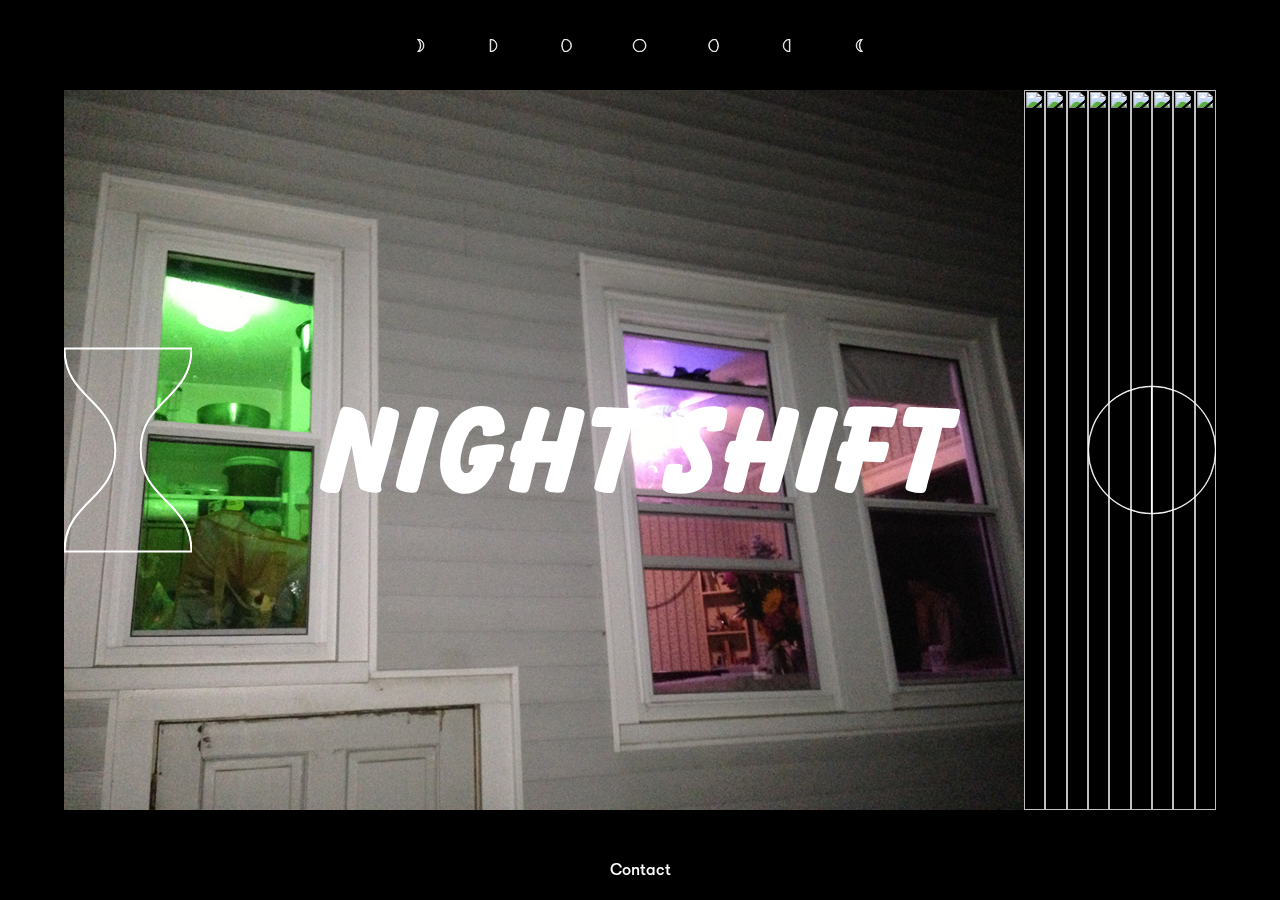
==== index.html @ 3c64d3d5 "first commit" ====
<!doctype html>
<html class="no-js night-shift" lang="">
    <head>
        <meta charset="utf-8">
        <meta http-equiv="x-ua-compatible" content="ie=edge">
        <title>night shift</title>
        <meta name="description" content="">
        <meta name="viewport" content="width=device-width, initial-scale=1">

        <link rel="apple-touch-icon" href="apple-touch-icon.png">
        <!-- Place favicon.ico in the root directory -->

        <link rel="stylesheet" type="text/css" href="//cdn.jsdelivr.net/jquery.slick/1.6.0/slick.css"/>
        <link rel="stylesheet" href="style.css">
        <script src="js/vendor/modernizr-2.8.3.min.js"></script>
    </head>
    <body>
        <!--[if lte IE 9]>
            <p class="browserupgrade">You are using an <strong>outdated</strong> browser. Please <a href="http://browsehappy.com/">upgrade your browser</a> to improve your experience and security.</p>
        <![endif]-->

        <div class="bg">
            <img src="img/nighshift_pix00001.JPG">
            <img src="img/nighshift_pix00002.JPG">
            <img src="img/nighshift_pix00003.JPG">
            <img src="img/nighshift_pix00004.JPG">
            <img src="img/nighshift_pix00005.JPG">
            <img src="img/nighshift_pix00006.JPG">
            <img src="img/nighshift_pix00007.JPG">
            <img src="img/nighshift_pix00008.JPG">
            <img src="img/nighshift_pix00009.JPG">
            <img src="img/nighshift_pix00010.JPG">
        </div>

        <div class="landing">
            <svg xmlns="http://www.w3.org/2000/svg" viewBox="0 0 645.03 88.49"><path d="M643.63,3.36c1,.28,1.4,1.26,1.4,2.66,0,2-1.4,7.7-2.8,11.62-1.4,3.64-2.38,4.48-5,4.48L627,22s-1.7,8.78-3.66,15.78c-7,25.48-9.94,36.55-11.48,42.85s-2.24,7-6.73,7a35,35,0,0,1-9.24-1.26c-4.2-1.12-5.74-2.24-5.74-4.06,0-2.24,7.84-29.69,16.94-58.81l.28-1.12.28-1c-1.4-.14-2.52-.28-2.66-.28-17.22,0-17.5,0-17.5-4.06,0-3.78,2.24-11.9,4.06-14.42.84-1.26,1.82-1.54,5-1.54,1.54,0,1.54,0,18.9.7l16.95.56C642.79,3.08,642.79,3.08,643.63,3.36Z"/><path d="M578,2.1c3.5.56,3.92.84,3.92,2.8s-1.4,7.84-2.8,11.62c-1.54,4.2-2.24,4.9-4.76,4.9-.84,0-18.29-.81-18.29-.81L552.9,36h5c15.4,0,15.54,0,15.54,3.78,0,2-1.68,8.4-3.5,13.3-1.12,3.08-1.82,3.5-4.76,3.5l-5.46-.14-5.6-.14c-3.36-.14-5.18-.28-5.32-.28h-1.4a4.25,4.25,0,0,0-.42,1.54c-6.3,25.63-8.12,30.25-12.32,30.25-2.38,0-10.22-2-13.16-3.36-1.82-.84-2.66-1.82-2.66-3.08s.42-2.8,1.68-6.72c0-.14,1-3.36,1.82-6.45l2.52-9,.56-1.82.28-1.26a11.7,11.7,0,0,1-1.82-.42c-2.66-.42-3.08-.7-3.08-2.24,0-2.66,2.38-10.78,4.48-15.12.84-2,1.82-2.52,4.9-2.52a7.54,7.54,0,0,1,1.54.14c.28-.7.28-1,.42-1.26s.42-1.4,1.12-3.78l1.4-5.18c.7-2.52,1.12-3.78,1.12-3.78a12.13,12.13,0,0,0,.28-1.4c-7.84,0-8.68-.14-8.68-1.54,0-2.66,3.22-12.88,5.18-16.1,1.12-2.1,2.24-2.38,8.54-2.38H543C565.36.7,571.38,1,578,2.1Z"/><path d="M506.14.7c9.8,0,16,2.38,16,6.3,0,1-.56,3.22-2.38,9-7,24.08-9.8,35-16.8,62.87-2.38,8.54-2.38,8.54-8.68,8.54A33.49,33.49,0,0,1,483,84.85c-2.66-1.26-3.92-2.94-3.92-4.9,0-4.48,9.8-40.89,16.67-62L499.7,5.74C501,1.54,502.08.7,506.14.7Z"/><path d="M479.4,3.29c2.38,1,3.5,2.52,3.5,4.34,0,3.08-13.72,56.14-19,73.23-1.83,6-2.39,6.44-7.71,6.44-8.82,0-13.44-1.82-13.44-5.18,0-1.12,6.45-25.21,6.45-25.21H433.47l-.14,1c-.7,2.94-1.12,4.34-2.66,10.65-.84,3.5-1.68,6.72-2,8.12-2.24,9.52-3.22,10.78-7.7,10.78a33.74,33.74,0,0,1-9.94-1.82c-3.22-1.26-4.34-2.1-4.34-3.64s.56-3.92,3.36-14.71l2.1-8.26.56-2c-4.06-.84-4.9-1.68-4.9-4.48,0-3.08,2.52-12.18,4.34-15.12,1-1.68,2.38-2.38,5.18-2.38h1.26c.42-1.4,1-3.22,1.54-5.46,2.24-7.84,7-22.82,8-25.2A6,6,0,0,1,434,.63a34.79,34.79,0,0,1,10.36,2.52,4.91,4.91,0,0,1,3.22,4.62c0,1.4,0,1.4-2.1,8l-2.1,7-2.94,9.66-.42,1.4-.42,1.26,15.4.42a8.06,8.06,0,0,0,.28-1.4c.84-3.08,1.68-6,2.38-9.1l2.94-10.78,2-7.42c1.54-5.46,2.1-6.16,4.35-6.16A48.41,48.41,0,0,1,479.4,3.29Z"/><path d="M410.51,6.86a53.55,53.55,0,0,1-2.8,14.56c-1.26,3.36-3.78,4.34-10.92,4.34-2.1,0-6.16-.28-6.44-.56s-.56-.56-.56-2l.14-2.38a20.08,20.08,0,0,0-3.92.7c-2.52.7-4.06,2.52-4.06,4.76,0,2,1.12,4.48,3.92,8.82,6.86,10.78,9.52,17.92,9.52,26,0,9.11-4.34,17.65-11.48,22.27-5,3.36-12,5-20.44,5-13.73,0-18.63-2.1-18.63-7.7,0-3.78,2.38-15.4,3.92-18.9,1.12-2.67,2.8-3.51,6.86-3.51,3.64,0,8.27.56,9.11,1,.55.28.7.84.7,2.1a26.3,26.3,0,0,1-.42,4.35v.41l-.15.85a11,11,0,0,0,2.53.28c3.92,0,6.58-2.1,6.58-5.33,0-3.64-2.24-8.68-7.42-16.94-5.89-9.38-7.29-12.74-7.29-17.78,0-14.84,16.53-27,36.83-27,5.32,0,10.36,1,12.46,2.24C410,3.5,410.51,4.62,410.51,6.86Z"/><path d="M329.94,3.36c1,.28,1.4,1.26,1.4,2.66,0,2-1.4,7.7-2.8,11.62-1.4,3.64-2.38,4.48-5,4.48L313.3,22s-1.7,8.78-3.66,15.78c-7,25.48-9.94,36.55-11.48,42.85s-2.24,7-6.72,7a35,35,0,0,1-9.24-1.26c-4.2-1.12-5.74-2.24-5.74-4.06,0-2.24,7.84-29.69,16.94-58.81l.28-1.12.28-1c-1.4-.14-2.52-.28-2.66-.28-17.22,0-17.5,0-17.5-4.06,0-3.78,2.24-11.9,4.06-14.42.84-1.26,1.82-1.54,5-1.54,1.54,0,1.54,0,18.9.7l16.94.56C329.1,3.08,329.1,3.08,329.94,3.36Z"/><path d="M263.22,3.36c2.38,1,3.5,2.52,3.5,4.34,0,3.08-13.72,56.15-19,73.23-1.82,6-2.38,6.44-7.7,6.44-8.83,0-13.45-1.82-13.45-5.18C226.53,81.07,233,57,233,57H217.29l-.14,1c-.7,2.94-1.12,4.35-2.66,10.65-.84,3.5-1.68,6.72-2,8.12-2.24,9.52-3.22,10.78-7.7,10.78a33.74,33.74,0,0,1-9.94-1.82c-3.22-1.26-4.34-2.1-4.34-3.64s.56-3.92,3.36-14.7l2.1-8.27.56-2c-4.06-.84-4.9-1.68-4.9-4.48,0-3.08,2.52-12.18,4.34-15.12,1-1.68,2.38-2.38,5.18-2.38h1.26c.42-1.4,1-3.22,1.54-5.46,2.24-7.84,7-22.82,8-25.2A6,6,0,0,1,217.85.7a34.79,34.79,0,0,1,10.36,2.52,4.91,4.91,0,0,1,3.23,4.62c0,1.4,0,1.4-2.1,8l-2.11,7-2.94,9.66-.42,1.4-.42,1.26,15.41.42a8.06,8.06,0,0,0,.28-1.4c.84-3.08,1.68-6,2.38-9.1l2.94-10.78,2-7.42C248,1.4,248.52.7,250.76.7A48.33,48.33,0,0,1,263.22,3.36Z"/><path d="M186.35,21.28c0,3.22-.56,4.76-2.1,6-2.24,1.68-9,3.22-14.84,3.22-3.92,0-5.32-.7-5.32-2.94,0-3.92,0-4.06-.28-5-.28-1.82-1.82-2.94-3.92-2.94-3.64,0-7.42,3.22-10.78,9.24-4.62,8.54-7.56,19.6-7.56,28.56,0,6.3,2.24,10.23,5.88,10.23,3.22,0,6-2.95,7.84-8.55-1.54.14-1.82.14-3.64.42h-.84c-.7,0-1-.56-1-2.24,0-5.6,2-13.72,3.64-15.12,2.1-1.82,13.3-3.64,21.7-3.64,8,0,10.5.84,10.5,3.78,0,3.5-2.1,11.34-3.5,13-.7.7-1.12.84-3.5,1.26H178a44.29,44.29,0,0,1-2.8,9.11C169,80,158.21,88.49,146,88.49c-14.7,0-24.92-12.18-24.92-29.83,0-12.88,5.46-31.22,12.18-41.3C141,6,151.35,0,163.11,0c9.24,0,16.24,3.5,20,10.08A23.44,23.44,0,0,1,186.35,21.28Z"/><path d="M103.61.7c9.8,0,16,2.38,16,6.3,0,1-.56,3.22-2.38,9-7,24.08-9.8,35-16.8,62.87C98,87.37,98,87.37,91.71,87.37A33.49,33.49,0,0,1,80.5,84.85c-2.66-1.26-3.92-2.94-3.92-4.9,0-4.48,9.8-40.89,16.67-62L97.17,5.74C98.43,1.54,99.55.7,103.61.7Z"/><path d="M75.74,3.5c3.08,1.4,3.92,2.38,3.92,4.34,0,5.32-11.06,49-17.78,69.59a16.12,16.12,0,0,0-.56,2.8,3.88,3.88,0,0,0,.14,1.26A7.43,7.43,0,0,1,62,84.15c0,2.24-2,3.22-6.86,3.22a33.75,33.75,0,0,1-12.46-2.8c-2.66-1.4-3.36-2.8-4.48-9.1L31.78,39.76,24.64,66.93c0,.28-1.12,4.62-3.22,13.3a18.26,18.26,0,0,1-1.68,5.18c-1,1.82-2.52,2.38-5.74,2.38-7.28,0-14-2.8-14-6a12.34,12.34,0,0,1,.42-2.94c.56-2.1,1.26-4.76,2.94-11.48,7-27.59,9.52-36.83,16.52-60.63,1.26-4.34,2.8-6,5.46-6,4.9,0,13.86,3.08,16.52,5.6,3.5,3.5,6,12.46,9.8,35.56L58.52,11.2C61.18.84,61.18.84,64.82.84A26.43,26.43,0,0,1,75.74,3.5Z"/></svg>
        </div>

        <div id="moons">
            <svg xmlns="http://www.w3.org/2000/svg" viewBox="0 0 10.79 20.52" style="stroke: #ffffff;"><title>waxing_1</title><path d="M.36,20.52l.94-1a13.18,13.18,0,0,0,3.65-9.12A13.14,13.14,0,0,0,1,1L0,0,1.36.1a10.22,10.22,0,0,1,9.42,10.15A10.16,10.16,0,0,1,1.71,20.37ZM2.65,1.3a14.12,14.12,0,0,1,3.29,9.11,14.16,14.16,0,0,1-3,8.72,9.16,9.16,0,0,0,6.83-8.88A9.22,9.22,0,0,0,2.65,1.3Z"/></svg>
            <svg xmlns="http://www.w3.org/2000/svg" viewBox="0 0 10.68 20.37" style="stroke: #ffffff;"><title>waxing_2</title><path d="M.5,20.37H0V0H.5a10.18,10.18,0,0,1,0,20.37ZM1,1V19.35A9.18,9.18,0,0,0,1,1Z"/></svg>
            <svg xmlns="http://www.w3.org/2000/svg" viewBox="0 0 15.54 20.37" style="stroke: #ffffff;"><title>waxing_3</title><path d="M5.35,20.37c-.31,0-.61,0-.91,0l-.19,0-.13-.13A14.57,14.57,0,0,1,3.75.25L3.88.11l.18,0A10.33,10.33,0,0,1,5.35,0a10.18,10.18,0,0,1,0,20.37Zm-.63-1,.63,0a9.18,9.18,0,1,0-1-18.31,13.57,13.57,0,0,0,.34,18.29Z"/></svg>
            <svg xmlns="http://www.w3.org/2000/svg" viewBox="0 0 20.37 20.37" style="stroke: #ffffff;"><title>full</title><path d="M10.18,20.37A10.18,10.18,0,1,1,20.37,10.18,10.19,10.19,0,0,1,10.18,20.37ZM10.18,1a9.18,9.18,0,1,0,9.18,9.18A9.19,9.19,0,0,0,10.18,1Z"/></svg>
            <svg xmlns="http://www.w3.org/2000/svg" viewBox="0 0 15.54 20.37" style="stroke: #ffffff;"><title>waning_3</title><path d="M10.18,20.37A10.18,10.18,0,0,1,10.18,0c.31,0,.61,0,.91,0l.19,0,.13.13a14.52,14.52,0,0,1,4.13,10.17,14.56,14.56,0,0,1-3.75,9.76l-.12.14-.18,0A10.33,10.33,0,0,1,10.18,20.37ZM10.18,1a9.18,9.18,0,1,0,1,18.31,13.56,13.56,0,0,0,3.37-9A13.52,13.52,0,0,0,10.82,1Z"/></svg>
            <svg xmlns="http://www.w3.org/2000/svg" viewBox="0 0 10.68 20.37" style="stroke: #ffffff;"><title>waning_2</title><path d="M10.68,20.37h-.5A10.18,10.18,0,0,1,10.18,0h.5ZM9.68,1a9.18,9.18,0,0,0,0,18.34Z"/></svg>
            <svg xmlns="http://www.w3.org/2000/svg" viewBox="0 0 10.79 20.52" style="stroke: #ffffff;"><title>waning_1</title><path d="M10.79,20.52l-1.36-.1A10.18,10.18,0,0,1,9.07.15L10.43,0,9.49,1a13.23,13.23,0,0,0,.32,18.58Zm-3-19.13a9.18,9.18,0,0,0,.31,17.83A14.24,14.24,0,0,1,7.83,1.39Z"/></svg>
        </div>
        
        <div id="hourglass">
            <svg xmlns="http://www.w3.org/2000/svg" viewBox="0 0 126.63 202" style="stroke: #ffffff;"><path d="M126.63,202H0v-.5c0-25.33,12.85-38.18,25.27-50.6s25-25,25-49.9-12.7-37.62-25-49.9S0,25.83,0,.5V0H126.63V.5c0,25.33-12.85,38.18-25.27,50.6s-25,25-25,49.9,12.7,37.62,25,49.9,25.27,25.27,25.27,50.6ZM1,201H125.62c-.17-24.59-12.78-37.2-25-49.4C88.22,139.18,75.38,126.33,75.38,101s12.85-38.18,25.27-50.6c12.2-12.2,24.81-24.81,25-49.4H1c.17,24.59,12.78,37.2,25,49.4C38.4,62.82,51.25,75.67,51.25,101S38.4,139.18,26,151.6C13.78,163.8,1.17,176.41,1,201Z"/></svg>
        </div>
        
        <div id="clock">
            <svg xmlns="http://www.w3.org/2000/svg" viewBox="0 0 201 201" style="stroke: #ffffff;"><path d="M100.5,0A100.5,100.5,0,1,0,201,100.5,100.61,100.61,0,0,0,100.5,0ZM1,100.5A99.62,99.62,0,0,1,99.5,1V200A99.61,99.61,0,0,1,1,100.5ZM100.5,200V1a99.5,99.5,0,0,1,0,199Z"/></svg>
        </div>
        <nav>            
            <a href="mailto:69nightshift@gmail.com">Contact</a>
        </nav>


        <script
          src="https://code.jquery.com/jquery-3.1.1.min.js"
          integrity="sha256-hVVnYaiADRTO2PzUGmuLJr8BLUSjGIZsDYGmIJLv2b8="
          crossorigin="anonymous"></script>
        <script type="text/javascript" src="//cdn.jsdelivr.net/jquery.slick/1.6.0/slick.min.js"></script>
        <script src="js/main-min.js"></script>

        <!-- Google Analytics: change UA-XXXXX-Y to be your site's ID. -->
        <script>
            window.ga=function(){ga.q.push(arguments)};ga.q=[];ga.l=+new Date;
            ga('create','UA-XXXXX-Y','auto');ga('send','pageview')
        </script>
        <script src="https://www.google-analytics.com/analytics.js" async defer></script>
    </body>
</html>
---- style.css ----
/*! normalize.css v4.1.1 | MIT License | github.com/necolas/normalize.css */
/**
 * 1. Change the default font family in all browsers (opinionated).
 * 2. Correct the line height in all browsers.
 * 3. Prevent adjustments of font size after orientation changes in IE and iOS.
 */
html {
  font-family: sans-serif;
  /* 1 */
  line-height: 1.15;
  /* 2 */
  -ms-text-size-adjust: 100%;
  /* 3 */
  -webkit-text-size-adjust: 100%;
  /* 3 */ }

/**
 * Remove the margin in all browsers (opinionated).
 */
body {
  margin: 0; }

/* HTML5 display definitions
   ========================================================================== */
/**
 * Add the correct display in IE 9-.
 * 1. Add the correct display in Edge, IE, and Firefox.
 * 2. Add the correct display in IE.
 */
article,
aside,
details,
figcaption,
figure,
footer,
header,
main,
menu,
nav,
section,
summary {
  /* 1 */
  display: block; }

/**
 * Add the correct display in IE 9-.
 */
audio,
canvas,
progress,
video {
  display: inline-block; }

/**
 * Add the correct display in iOS 4-7.
 */
audio:not([controls]) {
  display: none;
  height: 0; }

/**
 * Add the correct vertical alignment in Chrome, Firefox, and Opera.
 */
progress {
  vertical-align: baseline; }

/**
 * Add the correct display in IE 10-.
 * 1. Add the correct display in IE.
 */
template,
[hidden] {
  display: none; }

/* Links
   ========================================================================== */
/**
 * 1. Remove the gray background on active links in IE 10.
 * 2. Remove gaps in links underline in iOS 8+ and Safari 8+.
 */
a {
  background-color: transparent;
  /* 1 */
  -webkit-text-decoration-skip: objects;
  /* 2 */ }

/**
 * Remove the outline on focused links when they are also active or hovered
 * in all browsers (opinionated).
 */
a:active,
a:hover {
  outline-width: 0; }

/* Text-level semantics
   ========================================================================== */
/**
 * 1. Remove the bottom border in Firefox 39-.
 * 2. Add the correct text decoration in Chrome, Edge, IE, Opera, and Safari.
 */
abbr[title] {
  border-bottom: none;
  /* 1 */
  text-decoration: underline;
  /* 2 */
  text-decoration: underline dotted;
  /* 2 */ }

/**
 * Prevent the duplicate application of `bolder` by the next rule in Safari 6.
 */
b,
strong {
  font-weight: inherit; }

/**
 * Add the correct font weight in Chrome, Edge, and Safari.
 */
b,
strong {
  font-weight: bolder; }

/**
 * Add the correct font style in Android 4.3-.
 */
dfn {
  font-style: italic; }

/**
 * Correct the font size and margin on `h1` elements within `section` and
 * `article` contexts in Chrome, Firefox, and Safari.
 */
h1 {
  font-size: 2em;
  margin: 0.67em 0; }

/**
 * Add the correct background and color in IE 9-.
 */
mark {
  background-color: #ff0;
  color: #000; }

/**
 * Add the correct font size in all browsers.
 */
small {
  font-size: 80%; }

/**
 * Prevent `sub` and `sup` elements from affecting the line height in
 * all browsers.
 */
sub,
sup {
  font-size: 75%;
  line-height: 0;
  position: relative;
  vertical-align: baseline; }

sub {
  bottom: -0.25em; }

sup {
  top: -0.5em; }

/* Embedded content
   ========================================================================== */
/**
 * Remove the border on images inside links in IE 10-.
 */
img {
  border-style: none; }

/**
 * Hide the overflow in IE.
 */
svg:not(:root) {
  overflow: hidden; }

/* Grouping content
   ========================================================================== */
/**
 * 1. Correct the inheritance and scaling of font size in all browsers.
 * 2. Correct the odd `em` font sizing in all browsers.
 */
code,
kbd,
pre,
samp {
  font-family: monospace, monospace;
  /* 1 */
  font-size: 1em;
  /* 2 */ }

/**
 * Add the correct margin in IE 8.
 */
figure {
  margin: 1em 40px; }

/**
 * 1. Add the correct box sizing in Firefox.
 * 2. Show the overflow in Edge and IE.
 */
hr {
  box-sizing: content-box;
  /* 1 */
  height: 0;
  /* 1 */
  overflow: visible;
  /* 2 */ }

/* Forms
   ========================================================================== */
/**
 * 1. Change font properties to `inherit` in all browsers (opinionated).
 * 2. Remove the margin in Firefox and Safari.
 */
button,
input,
optgroup,
select,
textarea {
  font: inherit;
  /* 1 */
  margin: 0;
  /* 2 */ }

/**
 * Restore the font weight unset by the previous rule.
 */
optgroup {
  font-weight: bold; }

/**
 * Show the overflow in IE.
 * 1. Show the overflow in Edge.
 */
button,
input {
  /* 1 */
  overflow: visible; }

/**
 * Remove the inheritance of text transform in Edge, Firefox, and IE.
 * 1. Remove the inheritance of text transform in Firefox.
 */
button,
select {
  /* 1 */
  text-transform: none; }

/**
 * 1. Prevent a WebKit bug where (2) destroys native `audio` and `video`
 *    controls in Android 4.
 * 2. Correct the inability to style clickable types in iOS and Safari.
 */
button,
html [type="button"],
[type="reset"],
[type="submit"] {
  -webkit-appearance: button;
  /* 2 */ }

/**
 * Remove the inner border and padding in Firefox.
 */
button::-moz-focus-inner,
[type="button"]::-moz-focus-inner,
[type="reset"]::-moz-focus-inner,
[type="submit"]::-moz-focus-inner {
  border-style: none;
  padding: 0; }

/**
 * Restore the focus styles unset by the previous rule.
 */
button:-moz-focusring,
[type="button"]:-moz-focusring,
[type="reset"]:-moz-focusring,
[type="submit"]:-moz-focusring {
  outline: 1px dotted ButtonText; }

/**
 * Change the border, margin, and padding in all browsers (opinionated).
 */
fieldset {
  border: 1px solid #c0c0c0;
  margin: 0 2px;
  padding: 0.35em 0.625em 0.75em; }

/**
 * 1. Correct the text wrapping in Edge and IE.
 * 2. Correct the color inheritance from `fieldset` elements in IE.
 * 3. Remove the padding so developers are not caught out when they zero out
 *    `fieldset` elements in all browsers.
 */
legend {
  box-sizing: border-box;
  /* 1 */
  color: inherit;
  /* 2 */
  display: table;
  /* 1 */
  max-width: 100%;
  /* 1 */
  padding: 0;
  /* 3 */
  white-space: normal;
  /* 1 */ }

/**
 * Remove the default vertical scrollbar in IE.
 */
textarea {
  overflow: auto; }

/**
 * 1. Add the correct box sizing in IE 10-.
 * 2. Remove the padding in IE 10-.
 */
[type="checkbox"],
[type="radio"] {
  box-sizing: border-box;
  /* 1 */
  padding: 0;
  /* 2 */ }

/**
 * Correct the cursor style of increment and decrement buttons in Chrome.
 */
[type="number"]::-webkit-inner-spin-button,
[type="number"]::-webkit-outer-spin-button {
  height: auto; }

/**
 * 1. Correct the odd appearance in Chrome and Safari.
 * 2. Correct the outline style in Safari.
 */
[type="search"] {
  -webkit-appearance: textfield;
  /* 1 */
  outline-offset: -2px;
  /* 2 */ }

/**
 * Remove the inner padding and cancel buttons in Chrome and Safari on OS X.
 */
[type="search"]::-webkit-search-cancel-button,
[type="search"]::-webkit-search-decoration {
  -webkit-appearance: none; }

/**
 * Correct the text style of placeholders in Chrome, Edge, and Safari.
 */
::-webkit-input-placeholder {
  color: inherit;
  opacity: 0.54; }

/**
 * 1. Correct the inability to style clickable types in iOS and Safari.
 * 2. Change font properties to `inherit` in Safari.
 */
::-webkit-file-upload-button {
  -webkit-appearance: button;
  /* 1 */
  font: inherit;
  /* 2 */ }

html {
  box-sizing: border-box; }

*, *:before, *:after {
  box-sizing: inherit; }

a {
  color: inherit;
  text-decoration: none; }

@font-face {
  font-family: 'GT-Walsheim';
  src: url("/fonts/GT-Walsheim-Medium.eot");
  src: url("/fonts/GT-Walsheim-Medium.eot?#iefix") format("embedded-opentype"), url("/fonts/GT-Walsheim-Medium.woff") format("woff"), url("/fonts/GT-Walsheim-Medium.ttf") format("truetype");
  font-weight: 400;
  font-style: normal; }

@font-face {
  font-family: 'GT-Walsheim';
  src: url("/fonts/GT-Walsheim-Medium-Oblique.eot");
  src: url("/fonts/GT-Walsheim-Medium-Oblique.eot?#iefix") format("embedded-opentype"), url("/fonts/GT-Walsheim-Medium-Oblique.woff ") format("woff"), url("/fonts/GT-Walsheim-Medium-Oblique.ttf") format("truetype");
  font-weight: 400;
  font-style: italic; }

html {
  font-size: 10px;
  font-family: 'GT-Walsheim'; }

html.night-shift {
  background-color: #000;
  color: #fff; }
  html.night-shift svg {
    fill: #fff;
    width: 100%; }

html.day-shift {
  background-color: #fff;
  color: #000; }

body {
  font-size: 1.6rem;
  min-height: 0;
  min-width: 0; }

.landing {
  position: fixed;
  top: 0;
  left: 0;
  right: 0;
  bottom: 0;
  display: -webkit-box;
  display: -ms-flexbox;
  display: flex;
  text-align: center;
  -webkit-box-align: center;
      -ms-flex-align: center;
          align-items: center;
  -webkit-box-pack: center;
      -ms-flex-pack: center;
          justify-content: center; }
  .landing svg {
    max-width: 50vw; }

nav {
  position: fixed;
  bottom: 0;
  left: 0;
  right: 0;
  display: -webkit-box;
  display: -ms-flexbox;
  display: flex;
  -ms-flex-pack: distribute;
      justify-content: space-around;
  padding: 2rem; }
  nav a {
    display: inline-block;
    border-bottom: 1.5px solid #000000; }
    nav a:hover {
      border-bottom: #ffffff 1.5px solid; }

#hourglass {
  width: 20vw;
  height: 100vh;
  position: fixed;
  top: 0;
  left: 0;
  display: -webkit-box;
  display: -ms-flexbox;
  display: flex;
  -ms-flex-pack: distribute;
      justify-content: space-around; }
  #hourglass svg {
    width: 50%;
    vertical-align: middle; }

#clock {
  width: 20vw;
  height: 100vh;
  position: fixed;
  top: 0;
  right: 0;
  display: -webkit-box;
  display: -ms-flexbox;
  display: flex;
  -ms-flex-pack: distribute;
      justify-content: space-around; }
  #clock svg {
    width: 50%;
    vertical-align: middle; }

#moons {
  width: 40vw;
  position: absolute;
  top: 0;
  height: 10vh;
  margin-left: 30vw;
  display: -webkit-box;
  display: -ms-flexbox;
  display: flex;
  -ms-flex-pack: distribute;
      justify-content: space-around;
  -ms-flex-line-pack: center;
      align-content: center;
  -webkit-box-align: center;
      -ms-flex-align: center;
          align-items: center; }
  #moons svg {
    padding: 1px;
    -ms-flex-preferred-size: 1;
        flex-basis: 1;
    height: 15px;
    -ms-flex-line-pack: center;
        align-content: center;
    -webkit-box-align: center;
        -ms-flex-align: center;
            align-items: center; }

.bg {
  position: fixed;
  width: 90vw;
  height: 80vh;
  z-index: -1;
  top: 10vh;
  left: 5vw;
  right: 5vw;
  bottom: 10vh;
  display: -webkit-box;
  display: -ms-flexbox;
  display: flex;
  text-align: center;
  -webkit-box-align: center;
      -ms-flex-align: center;
          align-items: center;
  -webkit-box-pack: center;
      -ms-flex-pack: center;
          justify-content: center; }
  .bg .slick-list,
  .bg .slick-track {
    height: 100%; }
  .bg img {
    height: 100%;
    width: 100%;
    -o-object-fit: scale-down;
       object-fit: scale-down;
    -o-object-position: center center;
       object-position: center center; }
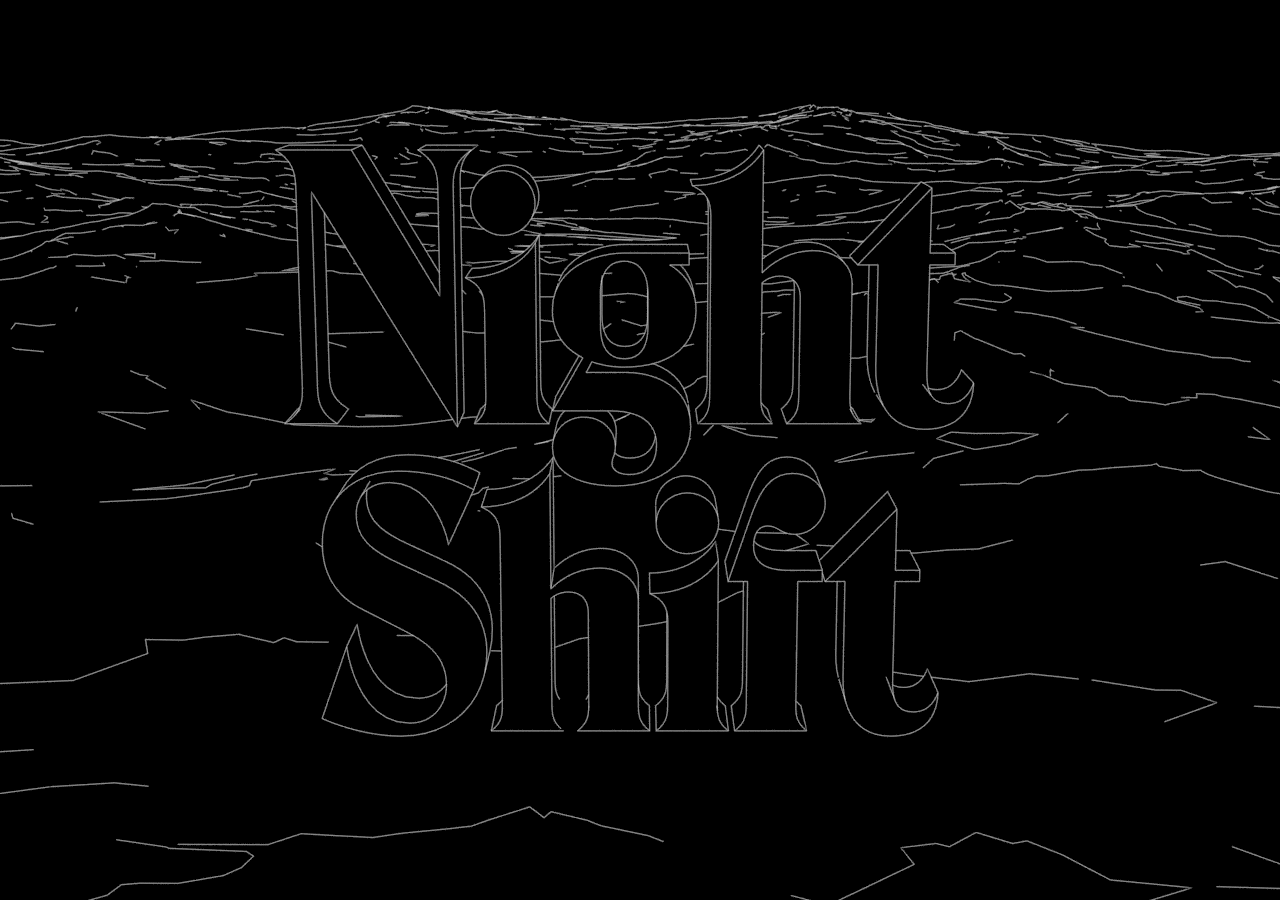
==== commit 46889a37: "WATER UPDATE" ====
--- a/index.html
+++ b/index.html
@@ -1,75 +1,41 @@
 <!doctype html>
-<html class="no-js night-shift" lang="">
+<html lang="en">
     <head>
         <meta charset="utf-8">
         <meta http-equiv="x-ua-compatible" content="ie=edge">
-        <title>night shift</title>
+        <title></title>
         <meta name="description" content="">
         <meta name="viewport" content="width=device-width, initial-scale=1">
 
         <link rel="apple-touch-icon" href="apple-touch-icon.png">
         <!-- Place favicon.ico in the root directory -->
 
-        <link rel="stylesheet" type="text/css" href="//cdn.jsdelivr.net/jquery.slick/1.6.0/slick.css"/>
-        <link rel="stylesheet" href="style.css">
+        <link rel="stylesheet" href="css/normalize.css">
+        <link rel="stylesheet" href="css/main.css">
         <script src="js/vendor/modernizr-2.8.3.min.js"></script>
     </head>
     <body>
-        <!--[if lte IE 9]>
-            <p class="browserupgrade">You are using an <strong>outdated</strong> browser. Please <a href="http://browsehappy.com/">upgrade your browser</a> to improve your experience and security.</p>
-        <![endif]-->
-
-        <div class="bg">
-            <img src="img/nighshift_pix00001.JPG">
-            <img src="img/nighshift_pix00002.JPG">
-            <img src="img/nighshift_pix00003.JPG">
-            <img src="img/nighshift_pix00004.JPG">
-            <img src="img/nighshift_pix00005.JPG">
-            <img src="img/nighshift_pix00006.JPG">
-            <img src="img/nighshift_pix00007.JPG">
-            <img src="img/nighshift_pix00008.JPG">
-            <img src="img/nighshift_pix00009.JPG">
-            <img src="img/nighshift_pix00010.JPG">
-        </div>
-
-        <div class="landing">
-            <svg xmlns="http://www.w3.org/2000/svg" viewBox="0 0 645.03 88.49"><path d="M643.63,3.36c1,.28,1.4,1.26,1.4,2.66,0,2-1.4,7.7-2.8,11.62-1.4,3.64-2.38,4.48-5,4.48L627,22s-1.7,8.78-3.66,15.78c-7,25.48-9.94,36.55-11.48,42.85s-2.24,7-6.73,7a35,35,0,0,1-9.24-1.26c-4.2-1.12-5.74-2.24-5.74-4.06,0-2.24,7.84-29.69,16.94-58.81l.28-1.12.28-1c-1.4-.14-2.52-.28-2.66-.28-17.22,0-17.5,0-17.5-4.06,0-3.78,2.24-11.9,4.06-14.42.84-1.26,1.82-1.54,5-1.54,1.54,0,1.54,0,18.9.7l16.95.56C642.79,3.08,642.79,3.08,643.63,3.36Z"/><path d="M578,2.1c3.5.56,3.92.84,3.92,2.8s-1.4,7.84-2.8,11.62c-1.54,4.2-2.24,4.9-4.76,4.9-.84,0-18.29-.81-18.29-.81L552.9,36h5c15.4,0,15.54,0,15.54,3.78,0,2-1.68,8.4-3.5,13.3-1.12,3.08-1.82,3.5-4.76,3.5l-5.46-.14-5.6-.14c-3.36-.14-5.18-.28-5.32-.28h-1.4a4.25,4.25,0,0,0-.42,1.54c-6.3,25.63-8.12,30.25-12.32,30.25-2.38,0-10.22-2-13.16-3.36-1.82-.84-2.66-1.82-2.66-3.08s.42-2.8,1.68-6.72c0-.14,1-3.36,1.82-6.45l2.52-9,.56-1.82.28-1.26a11.7,11.7,0,0,1-1.82-.42c-2.66-.42-3.08-.7-3.08-2.24,0-2.66,2.38-10.78,4.48-15.12.84-2,1.82-2.52,4.9-2.52a7.54,7.54,0,0,1,1.54.14c.28-.7.28-1,.42-1.26s.42-1.4,1.12-3.78l1.4-5.18c.7-2.52,1.12-3.78,1.12-3.78a12.13,12.13,0,0,0,.28-1.4c-7.84,0-8.68-.14-8.68-1.54,0-2.66,3.22-12.88,5.18-16.1,1.12-2.1,2.24-2.38,8.54-2.38H543C565.36.7,571.38,1,578,2.1Z"/><path d="M506.14.7c9.8,0,16,2.38,16,6.3,0,1-.56,3.22-2.38,9-7,24.08-9.8,35-16.8,62.87-2.38,8.54-2.38,8.54-8.68,8.54A33.49,33.49,0,0,1,483,84.85c-2.66-1.26-3.92-2.94-3.92-4.9,0-4.48,9.8-40.89,16.67-62L499.7,5.74C501,1.54,502.08.7,506.14.7Z"/><path d="M479.4,3.29c2.38,1,3.5,2.52,3.5,4.34,0,3.08-13.72,56.14-19,73.23-1.83,6-2.39,6.44-7.71,6.44-8.82,0-13.44-1.82-13.44-5.18,0-1.12,6.45-25.21,6.45-25.21H433.47l-.14,1c-.7,2.94-1.12,4.34-2.66,10.65-.84,3.5-1.68,6.72-2,8.12-2.24,9.52-3.22,10.78-7.7,10.78a33.74,33.74,0,0,1-9.94-1.82c-3.22-1.26-4.34-2.1-4.34-3.64s.56-3.92,3.36-14.71l2.1-8.26.56-2c-4.06-.84-4.9-1.68-4.9-4.48,0-3.08,2.52-12.18,4.34-15.12,1-1.68,2.38-2.38,5.18-2.38h1.26c.42-1.4,1-3.22,1.54-5.46,2.24-7.84,7-22.82,8-25.2A6,6,0,0,1,434,.63a34.79,34.79,0,0,1,10.36,2.52,4.91,4.91,0,0,1,3.22,4.62c0,1.4,0,1.4-2.1,8l-2.1,7-2.94,9.66-.42,1.4-.42,1.26,15.4.42a8.06,8.06,0,0,0,.28-1.4c.84-3.08,1.68-6,2.38-9.1l2.94-10.78,2-7.42c1.54-5.46,2.1-6.16,4.35-6.16A48.41,48.41,0,0,1,479.4,3.29Z"/><path d="M410.51,6.86a53.55,53.55,0,0,1-2.8,14.56c-1.26,3.36-3.78,4.34-10.92,4.34-2.1,0-6.16-.28-6.44-.56s-.56-.56-.56-2l.14-2.38a20.08,20.08,0,0,0-3.92.7c-2.52.7-4.06,2.52-4.06,4.76,0,2,1.12,4.48,3.92,8.82,6.86,10.78,9.52,17.92,9.52,26,0,9.11-4.34,17.65-11.48,22.27-5,3.36-12,5-20.44,5-13.73,0-18.63-2.1-18.63-7.7,0-3.78,2.38-15.4,3.92-18.9,1.12-2.67,2.8-3.51,6.86-3.51,3.64,0,8.27.56,9.11,1,.55.28.7.84.7,2.1a26.3,26.3,0,0,1-.42,4.35v.41l-.15.85a11,11,0,0,0,2.53.28c3.92,0,6.58-2.1,6.58-5.33,0-3.64-2.24-8.68-7.42-16.94-5.89-9.38-7.29-12.74-7.29-17.78,0-14.84,16.53-27,36.83-27,5.32,0,10.36,1,12.46,2.24C410,3.5,410.51,4.62,410.51,6.86Z"/><path d="M329.94,3.36c1,.28,1.4,1.26,1.4,2.66,0,2-1.4,7.7-2.8,11.62-1.4,3.64-2.38,4.48-5,4.48L313.3,22s-1.7,8.78-3.66,15.78c-7,25.48-9.94,36.55-11.48,42.85s-2.24,7-6.72,7a35,35,0,0,1-9.24-1.26c-4.2-1.12-5.74-2.24-5.74-4.06,0-2.24,7.84-29.69,16.94-58.81l.28-1.12.28-1c-1.4-.14-2.52-.28-2.66-.28-17.22,0-17.5,0-17.5-4.06,0-3.78,2.24-11.9,4.06-14.42.84-1.26,1.82-1.54,5-1.54,1.54,0,1.54,0,18.9.7l16.94.56C329.1,3.08,329.1,3.08,329.94,3.36Z"/><path d="M263.22,3.36c2.38,1,3.5,2.52,3.5,4.34,0,3.08-13.72,56.15-19,73.23-1.82,6-2.38,6.44-7.7,6.44-8.83,0-13.45-1.82-13.45-5.18C226.53,81.07,233,57,233,57H217.29l-.14,1c-.7,2.94-1.12,4.35-2.66,10.65-.84,3.5-1.68,6.72-2,8.12-2.24,9.52-3.22,10.78-7.7,10.78a33.74,33.74,0,0,1-9.94-1.82c-3.22-1.26-4.34-2.1-4.34-3.64s.56-3.92,3.36-14.7l2.1-8.27.56-2c-4.06-.84-4.9-1.68-4.9-4.48,0-3.08,2.52-12.18,4.34-15.12,1-1.68,2.38-2.38,5.18-2.38h1.26c.42-1.4,1-3.22,1.54-5.46,2.24-7.84,7-22.82,8-25.2A6,6,0,0,1,217.85.7a34.79,34.79,0,0,1,10.36,2.52,4.91,4.91,0,0,1,3.23,4.62c0,1.4,0,1.4-2.1,8l-2.11,7-2.94,9.66-.42,1.4-.42,1.26,15.41.42a8.06,8.06,0,0,0,.28-1.4c.84-3.08,1.68-6,2.38-9.1l2.94-10.78,2-7.42C248,1.4,248.52.7,250.76.7A48.33,48.33,0,0,1,263.22,3.36Z"/><path d="M186.35,21.28c0,3.22-.56,4.76-2.1,6-2.24,1.68-9,3.22-14.84,3.22-3.92,0-5.32-.7-5.32-2.94,0-3.92,0-4.06-.28-5-.28-1.82-1.82-2.94-3.92-2.94-3.64,0-7.42,3.22-10.78,9.24-4.62,8.54-7.56,19.6-7.56,28.56,0,6.3,2.24,10.23,5.88,10.23,3.22,0,6-2.95,7.84-8.55-1.54.14-1.82.14-3.64.42h-.84c-.7,0-1-.56-1-2.24,0-5.6,2-13.72,3.64-15.12,2.1-1.82,13.3-3.64,21.7-3.64,8,0,10.5.84,10.5,3.78,0,3.5-2.1,11.34-3.5,13-.7.7-1.12.84-3.5,1.26H178a44.29,44.29,0,0,1-2.8,9.11C169,80,158.21,88.49,146,88.49c-14.7,0-24.92-12.18-24.92-29.83,0-12.88,5.46-31.22,12.18-41.3C141,6,151.35,0,163.11,0c9.24,0,16.24,3.5,20,10.08A23.44,23.44,0,0,1,186.35,21.28Z"/><path d="M103.61.7c9.8,0,16,2.38,16,6.3,0,1-.56,3.22-2.38,9-7,24.08-9.8,35-16.8,62.87C98,87.37,98,87.37,91.71,87.37A33.49,33.49,0,0,1,80.5,84.85c-2.66-1.26-3.92-2.94-3.92-4.9,0-4.48,9.8-40.89,16.67-62L97.17,5.74C98.43,1.54,99.55.7,103.61.7Z"/><path d="M75.74,3.5c3.08,1.4,3.92,2.38,3.92,4.34,0,5.32-11.06,49-17.78,69.59a16.12,16.12,0,0,0-.56,2.8,3.88,3.88,0,0,0,.14,1.26A7.43,7.43,0,0,1,62,84.15c0,2.24-2,3.22-6.86,3.22a33.75,33.75,0,0,1-12.46-2.8c-2.66-1.4-3.36-2.8-4.48-9.1L31.78,39.76,24.64,66.93c0,.28-1.12,4.62-3.22,13.3a18.26,18.26,0,0,1-1.68,5.18c-1,1.82-2.52,2.38-5.74,2.38-7.28,0-14-2.8-14-6a12.34,12.34,0,0,1,.42-2.94c.56-2.1,1.26-4.76,2.94-11.48,7-27.59,9.52-36.83,16.52-60.63,1.26-4.34,2.8-6,5.46-6,4.9,0,13.86,3.08,16.52,5.6,3.5,3.5,6,12.46,9.8,35.56L58.52,11.2C61.18.84,61.18.84,64.82.84A26.43,26.43,0,0,1,75.74,3.5Z"/></svg>
-        </div>
-
-        <div id="moons">
-            <svg xmlns="http://www.w3.org/2000/svg" viewBox="0 0 10.79 20.52" style="stroke: #ffffff;"><title>waxing_1</title><path d="M.36,20.52l.94-1a13.18,13.18,0,0,0,3.65-9.12A13.14,13.14,0,0,0,1,1L0,0,1.36.1a10.22,10.22,0,0,1,9.42,10.15A10.16,10.16,0,0,1,1.71,20.37ZM2.65,1.3a14.12,14.12,0,0,1,3.29,9.11,14.16,14.16,0,0,1-3,8.72,9.16,9.16,0,0,0,6.83-8.88A9.22,9.22,0,0,0,2.65,1.3Z"/></svg>
-            <svg xmlns="http://www.w3.org/2000/svg" viewBox="0 0 10.68 20.37" style="stroke: #ffffff;"><title>waxing_2</title><path d="M.5,20.37H0V0H.5a10.18,10.18,0,0,1,0,20.37ZM1,1V19.35A9.18,9.18,0,0,0,1,1Z"/></svg>
-            <svg xmlns="http://www.w3.org/2000/svg" viewBox="0 0 15.54 20.37" style="stroke: #ffffff;"><title>waxing_3</title><path d="M5.35,20.37c-.31,0-.61,0-.91,0l-.19,0-.13-.13A14.57,14.57,0,0,1,3.75.25L3.88.11l.18,0A10.33,10.33,0,0,1,5.35,0a10.18,10.18,0,0,1,0,20.37Zm-.63-1,.63,0a9.18,9.18,0,1,0-1-18.31,13.57,13.57,0,0,0,.34,18.29Z"/></svg>
-            <svg xmlns="http://www.w3.org/2000/svg" viewBox="0 0 20.37 20.37" style="stroke: #ffffff;"><title>full</title><path d="M10.18,20.37A10.18,10.18,0,1,1,20.37,10.18,10.19,10.19,0,0,1,10.18,20.37ZM10.18,1a9.18,9.18,0,1,0,9.18,9.18A9.19,9.19,0,0,0,10.18,1Z"/></svg>
-            <svg xmlns="http://www.w3.org/2000/svg" viewBox="0 0 15.54 20.37" style="stroke: #ffffff;"><title>waning_3</title><path d="M10.18,20.37A10.18,10.18,0,0,1,10.18,0c.31,0,.61,0,.91,0l.19,0,.13.13a14.52,14.52,0,0,1,4.13,10.17,14.56,14.56,0,0,1-3.75,9.76l-.12.14-.18,0A10.33,10.33,0,0,1,10.18,20.37ZM10.18,1a9.18,9.18,0,1,0,1,18.31,13.56,13.56,0,0,0,3.37-9A13.52,13.52,0,0,0,10.82,1Z"/></svg>
-            <svg xmlns="http://www.w3.org/2000/svg" viewBox="0 0 10.68 20.37" style="stroke: #ffffff;"><title>waning_2</title><path d="M10.68,20.37h-.5A10.18,10.18,0,0,1,10.18,0h.5ZM9.68,1a9.18,9.18,0,0,0,0,18.34Z"/></svg>
-            <svg xmlns="http://www.w3.org/2000/svg" viewBox="0 0 10.79 20.52" style="stroke: #ffffff;"><title>waning_1</title><path d="M10.79,20.52l-1.36-.1A10.18,10.18,0,0,1,9.07.15L10.43,0,9.49,1a13.23,13.23,0,0,0,.32,18.58Zm-3-19.13a9.18,9.18,0,0,0,.31,17.83A14.24,14.24,0,0,1,7.83,1.39Z"/></svg>
+        <div id="moon-wrapper">
+            <a href="mailto:goodnight@night-shift.net">
+            <video id="moon" autoplay loop width="1000" height="1000">
+                <source src="img/moon3.mp4" type="video/mp4">
+            </video>
+            <div id="moon-hover"></div>
+            </a>
         </div>
         
-        <div id="hourglass">
-            <svg xmlns="http://www.w3.org/2000/svg" viewBox="0 0 126.63 202" style="stroke: #ffffff;"><path d="M126.63,202H0v-.5c0-25.33,12.85-38.18,25.27-50.6s25-25,25-49.9-12.7-37.62-25-49.9S0,25.83,0,.5V0H126.63V.5c0,25.33-12.85,38.18-25.27,50.6s-25,25-25,49.9,12.7,37.62,25,49.9,25.27,25.27,25.27,50.6ZM1,201H125.62c-.17-24.59-12.78-37.2-25-49.4C88.22,139.18,75.38,126.33,75.38,101s12.85-38.18,25.27-50.6c12.2-12.2,24.81-24.81,25-49.4H1c.17,24.59,12.78,37.2,25,49.4C38.4,62.82,51.25,75.67,51.25,101S38.4,139.18,26,151.6C13.78,163.8,1.17,176.41,1,201Z"/></svg>
+        <div id="water-container">
+            <video id="water" autoplay width="1920" height="1080" loop poster="img/water.png">
+                <source src="img/water-cc.mp4" type="video/mp4">
+            </video>
+            <!--
+            <div id="contact-container">
+                <div id="contact">
+                    <a>goodnight@night-shift.net</a>
+                </div>
+            </div>
+            -->
         </div>
         
-        <div id="clock">
-            <svg xmlns="http://www.w3.org/2000/svg" viewBox="0 0 201 201" style="stroke: #ffffff;"><path d="M100.5,0A100.5,100.5,0,1,0,201,100.5,100.61,100.61,0,0,0,100.5,0ZM1,100.5A99.62,99.62,0,0,1,99.5,1V200A99.61,99.61,0,0,1,1,100.5ZM100.5,200V1a99.5,99.5,0,0,1,0,199Z"/></svg>
-        </div>
-        <nav>            
-            <a href="mailto:69nightshift@gmail.com">Contact</a>
-        </nav>
-
-
-        <script
-          src="https://code.jquery.com/jquery-3.1.1.min.js"
-          integrity="sha256-hVVnYaiADRTO2PzUGmuLJr8BLUSjGIZsDYGmIJLv2b8="
-          crossorigin="anonymous"></script>
-        <script type="text/javascript" src="//cdn.jsdelivr.net/jquery.slick/1.6.0/slick.min.js"></script>
-        <script src="js/main-min.js"></script>
-
-        <!-- Google Analytics: change UA-XXXXX-Y to be your site's ID. -->
-        <script>
-            window.ga=function(){ga.q.push(arguments)};ga.q=[];ga.l=+new Date;
-            ga('create','UA-XXXXX-Y','auto');ga('send','pageview')
-        </script>
-        <script src="https://www.google-analytics.com/analytics.js" async defer></script>
     </body>
 </html>
--- a/css/main.css
+++ b/css/main.css
@@ -0,0 +1,157 @@
+html, body {
+    color: #fff;
+    font-size: 16px;
+    line-height: 1.2;
+    -webkit-box-sizing: border-box;
+    box-sizing: border-box;
+    padding: 0;
+    margin: 0;
+    background-color: black;
+}
+
+*, *:before, *:after {
+    -webkit-box-sizing: inherit;
+    box-sizing: inherit;
+    padding: 0;
+    margin: 0;
+    z-index: 1;
+}
+
+/*
+ * Remove text-shadow in selection highlight:
+ * https://twitter.com/miketaylr/status/12228805301
+ *
+ * These selection rule sets have to be separate.
+ * Customize the background color to match your design.
+ */
+
+::-moz-selection {
+    background: #000;
+    text-shadow: none;
+}
+
+::selection {
+    background: #000;
+    text-shadow: none;
+}
+
+#moon-wrapper{
+    position: absolute;
+    top: 30px;
+    right: 30px;
+    height: 125px;
+    width: 125px;
+}
+
+#moon{
+    width: 100%;
+    height: 100%;
+}
+
+#moon-hover{
+    display: none;
+    position: absolute;
+    width: 90%;
+    height: 90%;
+    top: 50%;
+    left: 50%;
+    transform: translate(-50%, -50%);
+    border-radius: 100%;
+    box-shadow: 0px 0px 25px 5px white;
+}
+
+#moon-wrapper:hover #moon-hover{
+    display: block;
+    cursor: pointer;
+}
+
+#water-container{
+    position: fixed;
+    top: 0;
+    right: 0;
+    bottom: 0;
+    left: 0;
+    overflow: hidden;
+    z-index: -100;
+}
+
+#water{
+    position: absolute;
+    top: 50%;
+    left: 50%;
+    width: auto;
+    height: auto;
+    min-width: 100%;
+    min-height: 100%;
+    -webkit-transform: translate(-50%, -50%);
+       -moz-transform: translate(-50%, -50%);
+        -ms-transform: translate(-50%, -50%);
+    transform: translate(-50%, -50%);
+}
+
+
+#contact-container{
+    width: 100%;
+    position: absolute;
+    bottom: 0;
+    padding: 30px;
+}
+
+#contact{
+    padding: 15px;
+    border-radius: 1000px;
+    border: 0.5px solid white;
+    background-color: black;
+    margin: auto;
+    position: relative;
+    display: block;
+    max-width: 300px;
+}
+
+#contact a{
+    text-align: center;
+    width: 100%;
+    display: block;
+    line-height: 1;
+}
+
+#contact:hover{
+    background-color: white;
+    cursor: pointer;
+}
+
+#contact:hover a{
+    color: black;
+}
+
+@media only screen and (max-width: 900px) and (orientation: portrait){
+    
+    #moon-wrapper{
+        width: 100%;
+        right: 0;
+        height: 80px;
+    }
+    
+    #water{
+        width: 250%;
+        transform: translate(-50%, -40%);
+    }
+}
+
+
+@media only screen and (max-width: 900px) 
+    and (orientation: landscape)
+{
+    
+    #moon-wrapper{
+        width: 60px;
+        height: 60px;
+        top: 10px;
+        right: 10px;
+    }
+    
+    #water{
+        max-width: 100%;
+    }
+}
+
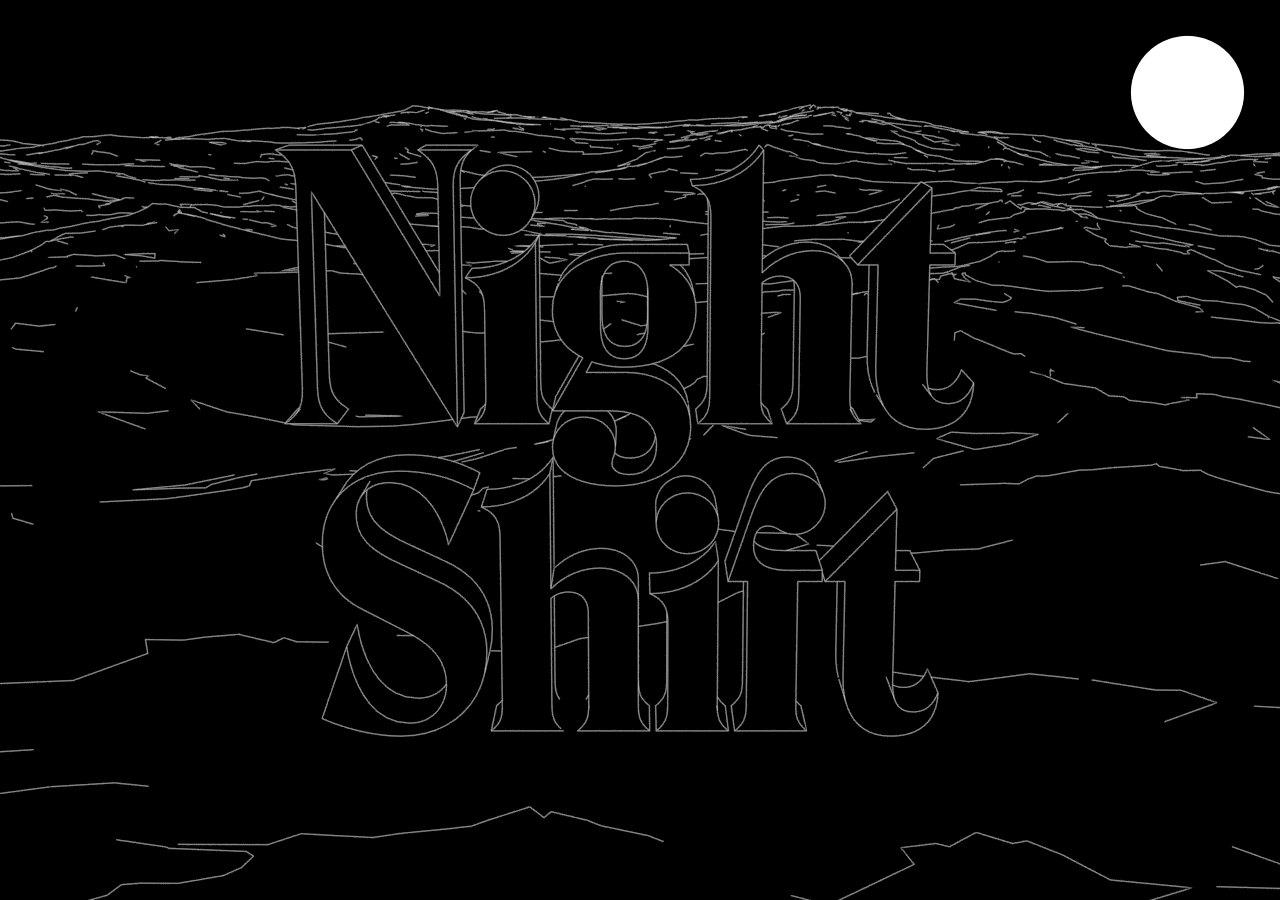
==== commit adc5e6a9: "moon poster" ====
--- a/index.html
+++ b/index.html
@@ -17,7 +17,7 @@
     <body>
         <div id="moon-wrapper">
             <a href="mailto:goodnight@night-shift.net">
-            <video id="moon" autoplay loop width="1000" height="1000">
+            <video id="moon" autoplay loop width="1000" height="1000" poster="img/moon3.png">
                 <source src="img/moon3.mp4" type="video/mp4">
             </video>
             <div id="moon-hover"></div>
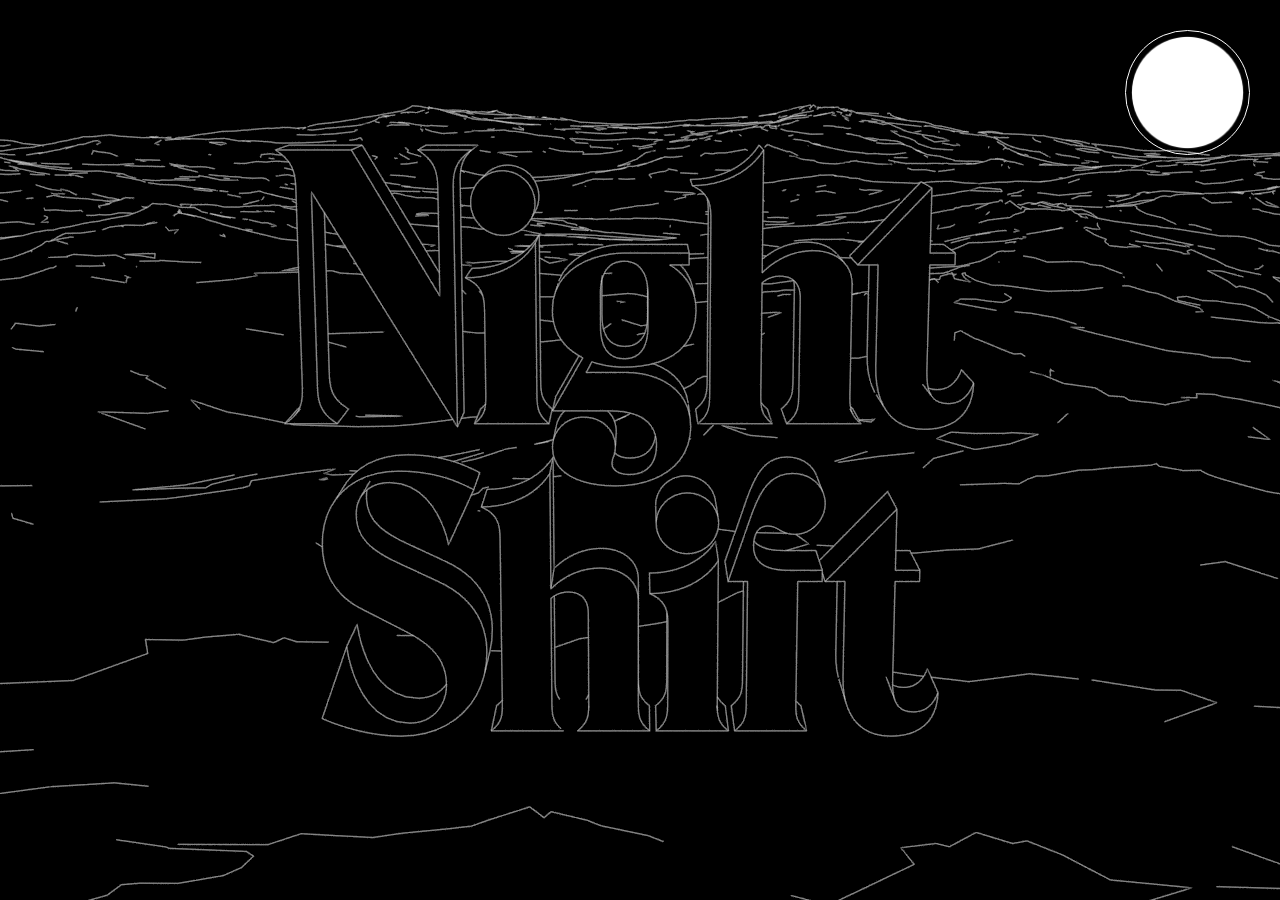
==== commit 2ba353a2: "moon update" ====
--- a/index.html
+++ b/index.html
@@ -18,7 +18,7 @@
         <div id="moon-wrapper">
             <a href="mailto:goodnight@night-shift.net">
             <video id="moon" autoplay loop width="1000" height="1000" poster="img/moon3.png">
-                <source src="img/moon3.mp4" type="video/mp4">
+                <source src="img/moon3-cropped.mp4" type="video/mp4">
             </video>
             <div id="moon-hover"></div>
             </a>
--- a/css/main.css
+++ b/css/main.css
@@ -41,18 +41,21 @@
     right: 30px;
     height: 125px;
     width: 125px;
+    border-radius: 100%;
 }
 
 #moon{
     width: 100%;
     height: 100%;
+    border-radius: 100%;
+    border: 1px solid white;
 }
 
 #moon-hover{
     display: none;
     position: absolute;
-    width: 90%;
-    height: 90%;
+    width: 99%;
+    height: 99%;
     top: 50%;
     left: 50%;
     transform: translate(-50%, -50%);
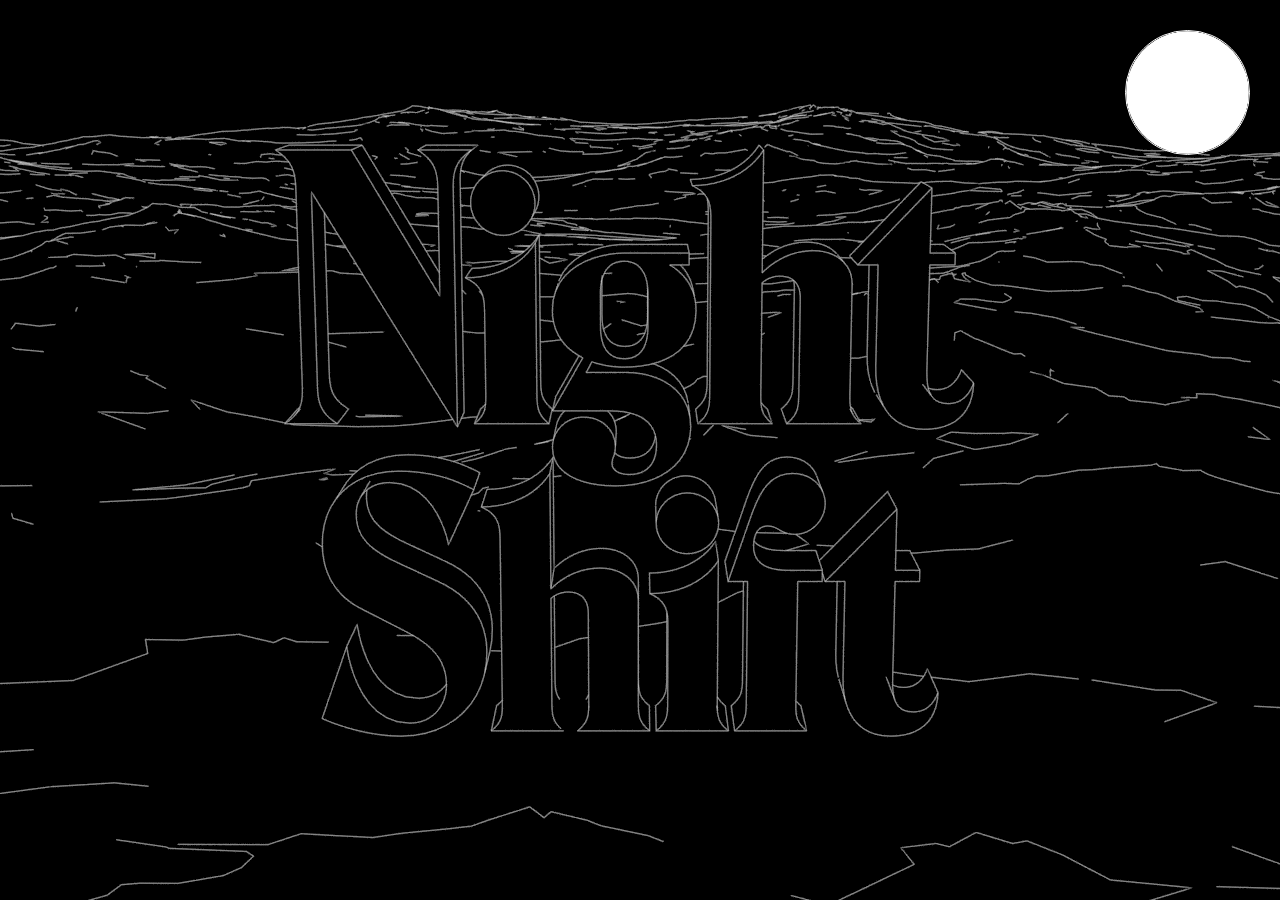
==== commit 82bf9981: "final touches :alien:" ====
--- a/index.html
+++ b/index.html
@@ -17,7 +17,7 @@
     <body>
         <div id="moon-wrapper">
             <a href="mailto:goodnight@night-shift.net">
-            <video id="moon" autoplay loop width="1000" height="1000" poster="img/moon3.png">
+            <video id="moon" autoplay muted loop webkit-playsinline playsinline width="1000" height="1000" poster="img/moon3.png">
                 <source src="img/moon3-cropped.mp4" type="video/mp4">
             </video>
             <div id="moon-hover"></div>
@@ -25,16 +25,9 @@
         </div>
         
         <div id="water-container">
-            <video id="water" autoplay width="1920" height="1080" loop poster="img/water.png">
+            <video id="water" autoplay muted loop webkit-playsinline playsinline width="1920" height="1080" poster="img/water.png">
                 <source src="img/water-cc.mp4" type="video/mp4">
             </video>
-            <!--
-            <div id="contact-container">
-                <div id="contact">
-                    <a>goodnight@night-shift.net</a>
-                </div>
-            </div>
-            -->
         </div>
         
     </body>
--- a/css/main.css
+++ b/css/main.css
@@ -36,8 +36,10 @@
 }
 
 #moon-wrapper{
-    position: absolute;
+    position: relative;
+    display: block;
     top: 30px;
+    float: right;
     right: 30px;
     height: 125px;
     width: 125px;
@@ -45,10 +47,12 @@
 }
 
 #moon{
-    width: 100%;
+    width: auto;
     height: 100%;
     border-radius: 100%;
     border: 1px solid white;
+    margin: auto;
+    display: block;
 }
 
 #moon-hover{
@@ -58,9 +62,12 @@
     height: 99%;
     top: 50%;
     left: 50%;
-    transform: translate(-50%, -50%);
+    -webkit-transform: translate(-50%, -50%);
+        -ms-transform: translate(-50%, -50%);
+            transform: translate(-50%, -50%);
     border-radius: 100%;
-    box-shadow: 0px 0px 25px 5px white;
+    -webkit-box-shadow: 0px 0px 25px 5px white;
+            box-shadow: 0px 0px 25px 5px white;
 }
 
 #moon-wrapper:hover #moon-hover{
@@ -87,7 +94,6 @@
     min-width: 100%;
     min-height: 100%;
     -webkit-transform: translate(-50%, -50%);
-       -moz-transform: translate(-50%, -50%);
         -ms-transform: translate(-50%, -50%);
     transform: translate(-50%, -50%);
 }
@@ -130,14 +136,18 @@
 @media only screen and (max-width: 900px) and (orientation: portrait){
     
     #moon-wrapper{
-        width: 100%;
+        height: 80px;
+        width: 80px;
+        margin: auto;
+        float: none;  
         right: 0;
-        height: 80px;
     }
     
     #water{
         width: 250%;
-        transform: translate(-50%, -40%);
+        -webkit-transform: translate(-50%, -40%);
+            -ms-transform: translate(-50%, -40%);
+                transform: translate(-50%, -40%);
     }
 }
 
@@ -147,8 +157,8 @@
 {
     
     #moon-wrapper{
-        width: 60px;
-        height: 60px;
+        width: 50px;
+        height: 50px;
         top: 10px;
         right: 10px;
     }
